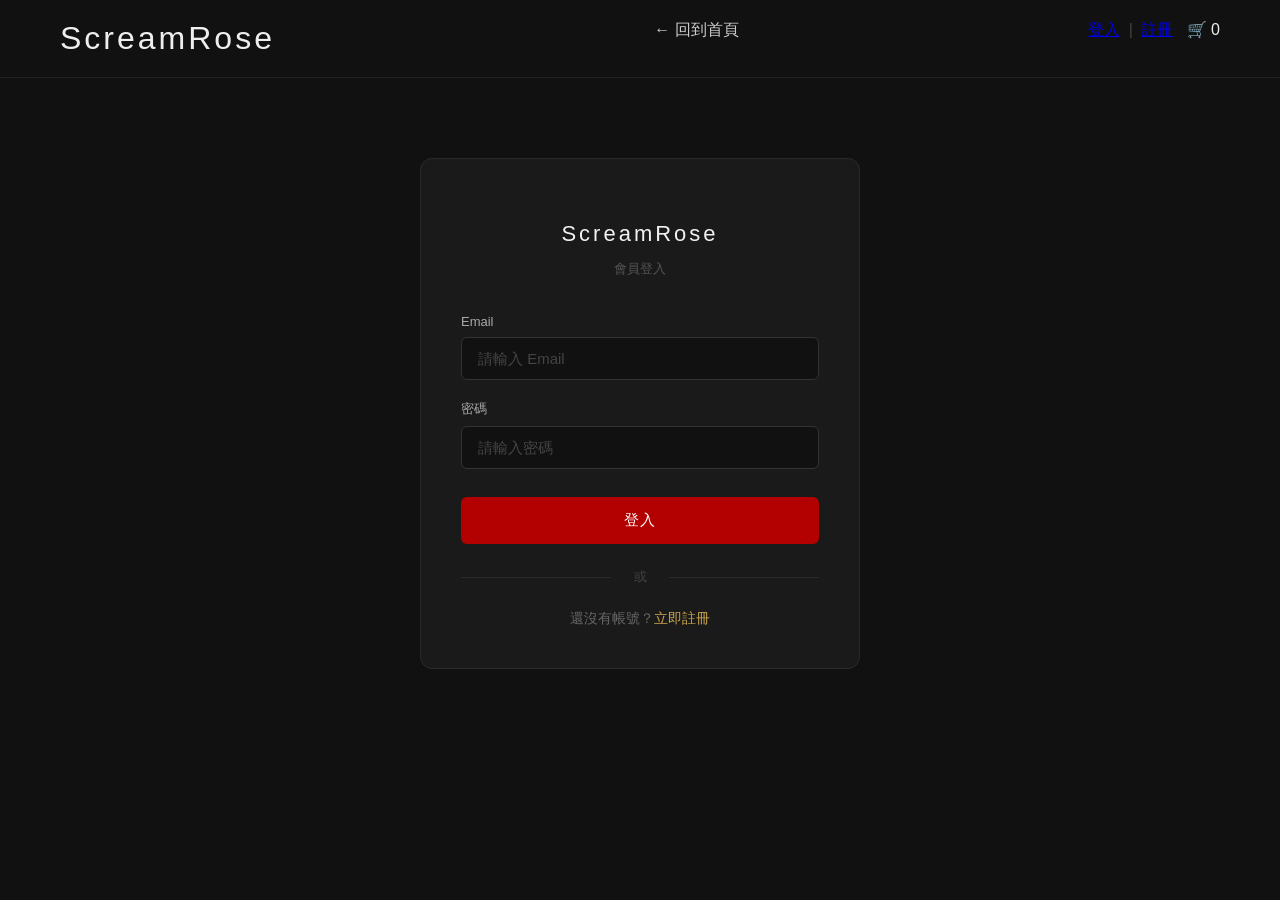
==== src/main/resources/static/admin-add.html @ 7bf57965 "deploy: ScreamRose initial commit" ====
<!DOCTYPE html>
<html lang="zh-TW">
<head>
  <meta charset="UTF-8">
  <meta name="viewport" content="width=device-width, initial-scale=1.0">
  <title>ScreamRose | 新增商品</title>
  <link rel="stylesheet" href="style.css">
  <style>
    body { background: #0a0a0a; color: #f1f1f1; font-family: sans-serif; margin: 0; }

    .add-wrap {
      max-width: 780px;
      margin: 0 auto;
      padding: 48px 24px 80px;
    }

    /* 麵包屑導覽 */
    .breadcrumb {
      font-size: 13px;
      color: #444;
      margin-bottom: 28px;
      display: flex;
      align-items: center;
      gap: 8px;
    }
    .breadcrumb a { color: #666; text-decoration: none; transition: color 0.2s; }
    .breadcrumb a:hover { color: #f1f1f1; }
    .breadcrumb span { color: #b30000; }

    /* 頁面標題區 */
    .page-header {
      display: flex;
      align-items: center;
      justify-content: space-between;
      margin-bottom: 36px;
      padding-bottom: 20px;
      border-bottom: 1px solid #1e1e1e;
    }
    .page-header h1 {
      font-size: 24px;
      letter-spacing: 3px;
      margin: 0;
    }
    .btn-back {
      padding: 8px 20px;
      background: transparent;
      border: 1px solid #333;
      color: #888;
      border-radius: 6px;
      cursor: pointer;
      font-size: 13px;
      text-decoration: none;
      display: inline-flex;
      align-items: center;
      gap: 6px;
      transition: all 0.2s;
    }
    .btn-back:hover { border-color: #555; color: #f1f1f1; }

    /* ── 表單卡片 ── */
    .form-card {
      background: #0e0e0e;
      border: 1px solid #1e1e1e;
      border-radius: 12px;
      padding: 32px;
      margin-bottom: 20px;
    }
    .form-card h2 {
      font-size: 13px;
      color: #555;
      letter-spacing: 2px;
      text-transform: uppercase;
      margin: 0 0 20px;
      padding-bottom: 12px;
      border-bottom: 1px solid #1a1a1a;
    }

    /* 表單格線 */
    .form-grid {
      display: grid;
      grid-template-columns: 1fr 1fr;
      gap: 14px;
    }
    .form-grid .full { grid-column: span 2; }

    /* 輸入框共用樣式 */
    .form-grid input,
    .form-grid textarea,
    .form-grid select {
      background: #111;
      border: 1px solid #252525;
      color: #f1f1f1;
      padding: 11px 14px;
      border-radius: 7px;
      font-size: 14px;
      width: 100%;
      box-sizing: border-box;
      outline: none;
      transition: border-color 0.2s, background 0.2s;
    }
    .form-grid input:focus,
    .form-grid textarea:focus,
    .form-grid select:focus {
      border-color: #b30000;
      background: #131313;
    }
    .form-grid textarea {
      height: 100px;
      resize: vertical;
      font-family: inherit;
    }
    .form-grid select option { background: #111; }

    /* 輸入框標籤 */
    .field-wrap { display: flex; flex-direction: column; gap: 6px; }
    .field-label { font-size: 12px; color: #555; letter-spacing: 1px; }
    .field-label em { color: #b30000; font-style: normal; } /* 必填星號 */

    /* ── 圖片上傳區 ── */
    .image-upload-area {
      border: 2px dashed #252525;
      border-radius: 8px;
      padding: 24px;
      text-align: center;
      cursor: pointer;
      transition: border-color 0.2s, background 0.2s;
      position: relative;
    }
    .image-upload-area:hover { border-color: #555; background: #111; }
    .image-upload-area.has-image { border-style: solid; border-color: #333; }
    .image-upload-area input[type="file"] {
      position: absolute; inset: 0; opacity: 0; cursor: pointer; width: 100%; height: 100%;
    }
    .upload-icon { font-size: 32px; margin-bottom: 8px; }
    .upload-hint { font-size: 13px; color: #555; }
    .upload-hint strong { color: #888; }
    #upload-preview {
      width: 100%; max-height: 200px; object-fit: contain;
      border-radius: 6px; display: none; margin-top: 12px;
    }
    #upload-filename {
      font-size: 12px; color: #c9a44c; margin-top: 8px; display: none;
    }
    #upload-loading { font-size: 13px; color: #c9a44c; display: none; margin-top: 8px; }

    /* ── 底部按鈕列 ── */
    .action-bar {
      display: flex;
      gap: 12px;
      justify-content: flex-end;
      padding-top: 8px;
    }
    .btn-cancel {
      padding: 11px 28px;
      background: transparent;
      border: 1px solid #333;
      color: #888;
      border-radius: 7px;
      cursor: pointer;
      font-size: 14px;
      text-decoration: none;
      transition: all 0.2s;
    }
    .btn-cancel:hover { border-color: #555; color: #f1f1f1; }
    .btn-submit {
      padding: 11px 36px;
      background: #b30000;
      color: #fff;
      border: none;
      border-radius: 7px;
      cursor: pointer;
      font-size: 14px;
      letter-spacing: 1px;
      transition: background 0.2s;
    }
    .btn-submit:hover { background: #cc0000; }
    .btn-submit:disabled { background: #4a0000; cursor: not-allowed; }

    /* 成功 / 錯誤提示 */
    .msg-box {
      padding: 12px 18px;
      border-radius: 7px;
      font-size: 14px;
      margin-bottom: 20px;
      display: none;
    }
    .msg-success { background: #0a2a0a; border: 1px solid #1a4a1a; color: #4caf50; display: block; }
    .msg-error   { background: #2a0a0a; border: 1px solid #4a1a1a; color: #ef5350; display: block; }
  </style>
</head>
<body>

<header class="top-bar">
  <a href="index.html" class="brand" style="text-decoration:none;color:inherit;">ScreamRose</a>
  <nav>
    <a href="guitars.html">Guitars</a>
    <a href="artists.html">Artists</a>
    <a href="support.html">Support</a>
  </nav>
  <div class="cart">
    <span id="auth-area"></span>
  </div>
</header>

<div class="add-wrap">

  <!-- 麵包屑 -->
  <div class="breadcrumb">
    <a href="admin.html">後台管理</a>
    ›
    <span>新增商品</span>
  </div>

  <!-- 頁面標題 -->
  <div class="page-header">
    <h1>＋ 新增商品</h1>
    <a href="admin.html" class="btn-back">← 返回列表</a>
  </div>

  <!-- 訊息區 -->
  <div id="msg-box" class="msg-box"></div>

  <!-- ── 卡片一：基本資料 ── -->
  <div class="form-card">
    <h2>基本資料</h2>
    <div class="form-grid">

      <div class="field-wrap">
        <label class="field-label">商品名稱 <em>*</em></label>
        <input id="f-name" placeholder="例：ScreamRose Les Paul" />
      </div>

      <div class="field-wrap">
        <label class="field-label">價格（NT$）<em>*</em></label>
        <input id="f-price" type="number" placeholder="例：128000" min="0" />
      </div>

      <div class="field-wrap">
        <label class="field-label">系列 <em>*</em></label>
        <!-- 直接用下拉選單，不用自己打 -->
		
		<!-- datalist：可以從下拉選，也可以自己打新的 -->
		<input id="f-series" 
		       list="series-list" 
		       placeholder="選擇或輸入新系列…" 
		       autocomplete="off" />
		<datalist id="series-list">
		  <!-- 選項由 loadSeriesOptions() 動態填入 -->
		</datalist>
		
      </div>

      <div class="field-wrap">
        <label class="field-label">顏色 <em>*</em></label>
        <input id="f-color" placeholder="例：Heritage Cherry Sunburst" />
      </div>

      <div class="field-wrap">
        <label class="field-label">庫存數量 <em>*</em></label>
        <input id="f-stock" type="number" placeholder="例：5" min="0" />
      </div>

      <div class="field-wrap">
        <!-- 保留空格，對齊排版 -->
      </div>

      <div class="field-wrap full">
        <label class="field-label">商品描述</label>
        <textarea id="f-desc" placeholder="輸入商品詳細描述…"></textarea>
      </div>

    </div>
  </div>

  <!-- ── 卡片二：商品圖片 ── -->
  <div class="form-card">
    <h2>商品主圖</h2>

    <div class="image-upload-area" id="upload-area">
      <!-- 隱藏的真實 file input -->
      <input type="file" accept="image/*"
             onchange="handleImageUpload(this)" />
      <div id="upload-placeholder">
        <div class="upload-icon">🖼</div>
        <div class="upload-hint">點擊或拖曳圖片到這裡<br><strong>支援 JPG、PNG、WebP</strong></div>
      </div>
      <img id="upload-preview" alt="預覽" />
      <div id="upload-filename"></div>
      <div id="upload-loading">⏳ 上傳中…</div>
    </div>
	
	<!-- ── 卡片三：角度照片 ── -->
	<div class="form-card">
	  <h2>角度照片</h2>
	  <p style="font-size:13px;color:#555;margin:0 0 16px;">
	    可上傳多張不同角度的照片（例：琴頭、琴身、琴背、正面）
	  </p>

	  <!-- 已上傳的角度照片預覽區 -->
	  <div id="angle-grid" style="
	    display: grid;
	    grid-template-columns: repeat(auto-fill, minmax(150px, 1fr));
	    gap: 12px;
	    margin-bottom: 16px;
	  "></div>

	  <!-- 加入角度照片按鈕 -->
	  <label style="
	    display: inline-flex; align-items: center; gap: 8px;
	    padding: 10px 20px; background: #111; border: 1px dashed #333;
	    border-radius: 7px; cursor: pointer; font-size: 13px; color: #888;
	    transition: all 0.2s;
	  " onmouseover="this.style.borderColor='#555';this.style.color='#fff'"
	     onmouseout="this.style.borderColor='#333';this.style.color='#888'">
	    ＋ 新增角度照片
	    <input type="file" accept="image/*" multiple
	           style="display:none" onchange="handleAngleUpload(this)" />
	  </label>
	  <span id="angle-loading" style="font-size:12px;color:#c9a44c;margin-left:12px;display:none;">
	    ⏳ 上傳中…
	  </span>
	</div>

    <!-- 圖片路徑（後端回傳後自動填入，唯讀） -->
    <input type="hidden" id="f-image" />
  </div>

  <!-- ── 卡片四：試聽音檔 ── -->
  <div class="form-card">
    <h2>試聽音檔</h2>
    <p style="font-size:13px;color:#555;margin:0 0 16px;">
      上傳一段音檔供客戶試聽（支援 MP3、WAV，建議 30 秒以內）
    </p>

    <div id="audio-upload-area" style="
      border: 2px dashed #252525; border-radius: 8px;
      padding: 24px; text-align: center; position: relative;
      transition: all 0.2s; cursor: pointer;
    " onmouseover="this.style.borderColor='#555'"
       onmouseout="this.style.borderColor='#252525'">
      <input type="file" accept=".mp3,.wav,audio/*"
             style="position:absolute;inset:0;opacity:0;cursor:pointer;width:100%;height:100%;"
             onchange="handleAudioUpload(this)" />
      <div id="audio-placeholder">
        <div style="font-size:32px;margin-bottom:8px;">🎵</div>
        <div style="font-size:13px;color:#555;">
          點擊上傳音檔<br>
          <strong style="color:#888;">支援 MP3、WAV</strong>
        </div>
      </div>
      <div id="audio-result" style="display:none;">
        <audio id="audio-player" controls style="width:100%;margin-bottom:8px;"></audio>
        <div id="audio-filename" style="font-size:12px;color:#c9a44c;"></div>
        <div style="font-size:12px;color:#444;margin-top:6px;">點擊此區域可重新上傳</div>
      </div>
      <div id="audio-loading" style="display:none;font-size:13px;color:#c9a44c;margin-top:8px;">
        ⏳ 上傳中…
      </div>
    </div>

    <input type="hidden" id="f-audio" />
  </div>
  <!-- ── 底部操作按鈕 ── -->
  <div class="action-bar">
    <a href="admin.html" class="btn-cancel">取消</a>
    <button class="btn-submit" id="btn-submit" onclick="createProduct()">儲存商品</button>
  </div>

</div>

<script src="header.js" defer></script>
<script>
  /* ── JWT 驗證，非 ADMIN 踢出 ── */
  const token = localStorage.getItem("token");
  const role  = localStorage.getItem("role");
  if (!token || role !== "ADMIN") {
    alert("⚠ 請先以 ADMIN 身份登入！");
    location.href = "Login.html";
  }

  const API = "http://localhost:8080";
  
  // 暫存角度照片清單（存放後端回傳的 URL）
  let angleImages = [];

  /* ════ 角度照片上傳 ════ */
  function handleAngleUpload(input) {
    const files = Array.from(input.files);
    if (!files.length) return;

    document.getElementById("angle-loading").style.display = "inline";

    // 逐一上傳每張照片
    const uploadPromises = files.map(file => {
      const formData = new FormData();
      formData.append("file", file);
      return fetch(API + "/api/admin/upload", {
        method: "POST",
        headers: { "Authorization": "Bearer " + token },
        body: formData
      })
      .then(r => r.json())
      .then(data => {
        if (data.imageUrl) {
          // 加入暫存清單
          angleImages.push({ url: data.imageUrl, sortOrder: angleImages.length });
          renderAngleGrid(); // 更新畫面
        }
      });
    });

    // 全部上傳完成後隱藏loading
    Promise.all(uploadPromises).then(() => {
      document.getElementById("angle-loading").style.display = "none";
      input.value = ""; // 清空 input，讓同一張圖可以重複選
    });
  }

  /* ════ 渲染角度照片預覽格 ════ */
  function renderAngleGrid() {
    const grid = document.getElementById("angle-grid");
    grid.innerHTML = angleImages.map((img, index) => `
      <div style="position:relative;border-radius:8px;overflow:hidden;border:1px solid #222;">
        <img src="${img.url}" style="width:100%;height:120px;object-fit:cover;display:block;" />
        <!-- 排序標籤 -->
        <div style="
          position:absolute;bottom:0;left:0;right:0;
          background:rgba(0,0,0,0.7);padding:4px 8px;
          font-size:11px;color:#aaa;display:flex;justify-content:space-between;align-items:center;
        ">
          <span>第 ${index + 1} 張</span>
          <!-- 刪除按鈕 -->
          <button onclick="removeAngleImage(${index})" style="
            background:transparent;border:none;color:#b30000;
            cursor:pointer;font-size:14px;padding:0;line-height:1;
          ">✕</button>
        </div>
      </div>
    `).join("");
  }

  /* ════ 移除角度照片 ════ */
  function removeAngleImage(index) {
    angleImages.splice(index, 1);
    // 重新排序
    angleImages.forEach((img, i) => img.sortOrder = i);
    renderAngleGrid();
  }
  
  /* ════ 音檔上傳 ════ */
  function handleAudioUpload(input) {
    const file = input.files[0];
    if (!file) return;

    document.getElementById("audio-loading").style.display = "block";
    document.getElementById("audio-placeholder").style.display = "none";

    const formData = new FormData();
    formData.append("file", file);

    fetch(API + "/api/admin/upload-audio", {
      method: "POST",
      headers: { "Authorization": "Bearer " + token },
      body: formData
    })
    .then(r => r.json())
    .then(data => {
      document.getElementById("audio-loading").style.display = "none";
      if (data.error) {
        showMsg("❌ 音檔上傳失敗：" + data.error, "error");
        document.getElementById("audio-placeholder").style.display = "block";
        return;
      }
      document.getElementById("f-audio").value = data.audioUrl;
      const player = document.getElementById("audio-player");
      player.src = "/" + data.audioUrl;
      document.getElementById("audio-filename").textContent = "✅ " + data.audioUrl;
      document.getElementById("audio-result").style.display = "block";
    })
    .catch(err => {
      document.getElementById("audio-loading").style.display = "none";
      document.getElementById("audio-placeholder").style.display = "block";
      showMsg("❌ 上傳失敗：" + err, "error");
    });
  }

  /* ════ 圖片上傳 ════ */
  function handleImageUpload(input) {
    const file = input.files[0];
    if (!file) return;

    // 顯示本地預覽（不等 API 回傳，體驗更好）
    const reader = new FileReader();
    reader.onload = e => {
      const preview = document.getElementById("upload-preview");
      preview.src = e.target.result;
      preview.style.display = "block";
      document.getElementById("upload-placeholder").style.display = "none";
      document.getElementById("upload-area").classList.add("has-image");
    };
    reader.readAsDataURL(file);

    // 實際上傳到後端
    document.getElementById("upload-loading").style.display = "block";
    document.getElementById("upload-filename").style.display = "none";

    const formData = new FormData();
    formData.append("file", file);

    fetch(API + "/api/admin/upload", {
      method: "POST",
      headers: { "Authorization": "Bearer " + token },
      body: formData
    })
    .then(r => r.json())
    .then(data => {
      document.getElementById("upload-loading").style.display = "none";
      if (data.error) {
        showMsg("❌ 圖片上傳失敗：" + data.error, "error");
        return;
      }
      // 儲存後端回傳的路徑
      document.getElementById("f-image").value = data.imageUrl;
      const fname = document.getElementById("upload-filename");
      fname.textContent = "✅ " + data.imageUrl;
      fname.style.display = "block";
    })
    .catch(err => {
      document.getElementById("upload-loading").style.display = "none";
      showMsg("❌ 上傳失敗：" + err, "error");
    });
  }

  /* ════ 新增商品 ════ */
  function createProduct() {
    // ── 基本驗證 ──
    const name   = document.getElementById("f-name").value.trim();
    const price  = document.getElementById("f-price").value;
    const series = document.getElementById("f-series").value;
    const color  = document.getElementById("f-color").value.trim();
    const stock  = document.getElementById("f-stock").value;
    const image  = document.getElementById("f-image").value;
    const desc   = document.getElementById("f-desc").value.trim();
	const audio = document.getElementById("f-audio").value;

    if (!name)   { showMsg("❌ 請輸入商品名稱", "error"); return; }
    if (!price)  { showMsg("❌ 請輸入價格", "error"); return; }
    if (!series) { showMsg("❌ 請選擇系列", "error"); return; }
    if (!color)  { showMsg("❌ 請輸入顏色", "error"); return; }
    if (!stock)  { showMsg("❌ 請輸入庫存數量", "error"); return; }
    if (!image)  { showMsg("❌ 請上傳商品圖片", "error"); return; }

    // ── 送出 API ──
    const btn = document.getElementById("btn-submit");
    btn.disabled = true;
    btn.textContent = "儲存中…";

    const body = { name, price, series, color, image, stock, description: desc, audio };

	fetch(API + "/api/admin/products", {
	  method: "POST",
	  headers: {
	    "Content-Type": "application/json",
	    "Authorization": "Bearer " + token
	  },
	  body: JSON.stringify(body)
	})
	.then(r => r.json())
	.then(data => {
	  const productId = data.id;

	  const anglePromises = angleImages.map(img =>
	    fetch(API + "/api/products/" + productId + "/images", {
	      method: "POST",
	      headers: {
	        "Content-Type": "application/json",
	        "Authorization": "Bearer " + token
	      },
	      body: JSON.stringify({ imageUrl: img.url, sortOrder: img.sortOrder })
	    })
	  );

	  return Promise.all(anglePromises);
	})
	.then(() => {
	  showMsg("✅ 商品與角度照片新增成功！3 秒後返回列表…", "success");
	  btn.textContent = "已儲存";
	  setTimeout(() => { location.href = "admin.html"; }, 3000);
	})
	.catch(err => {
	  showMsg("❌ 新增失敗：" + err, "error");
	  btn.disabled = false;
	  btn.textContent = "儲存商品";
	});
  }

  /* ════ 顯示訊息 ════ */
  function showMsg(text, type) {
    const box = document.getElementById("msg-box");
    box.textContent = text;
    box.className = "msg-box msg-" + type;
    // 捲動到訊息位置
    box.scrollIntoView({ behavior: "smooth", block: "center" });
  }
  // 動態載入系列選單
  function loadSeriesOptions() {
    fetch(API + "/api/products/series")
      .then(r => r.json())
      .then(list => {
        const datalist = document.getElementById("series-list");
        // 重設選單
        datalist.innerHTML = '<option value="">請選擇系列…</option>';
        // 把每個系列加進去
        list.forEach(series => {
          const opt = document.createElement("option");
          opt.value = series;
          opt.textContent = series;
          datalist.appendChild(opt);
        });
      })
      .catch(() => {
        // 如果 API 失敗，fallback 回固定選項
        document.getElementById("series-list").innerHTML = `
          <option value="">請選擇系列…</option>
          <option value="Vintage Collection">Vintage Collection</option>
          <option value="Modern Collection">Modern Collection</option>
        `;
      });
  }

  // 頁面載入時執行
  loadSeriesOptions();
</script>
</body>
</html>
---- src/main/resources/static/style.css ----
body {
    margin: 0;
    font-family: "Helvetica Neue", Arial, sans-serif;
    background-color: #0b0b0b;
    color: #f1f1f1;
}

/* Header */
.top-bar {
    display: flex;
    justify-content: space-between;
    padding: 20px 60px;
    border-bottom: 1px solid #222;
}

.brand {
    font-size: 32px;
    letter-spacing: 3px;
}

nav a {
    margin-left: 30px;
    color: #ccc;
    text-decoration: none;
}

nav a:hover {
    color: #fff;
}

/* Product Layout */
.product-page {
    display: flex;
    max-width: 1400px;
    margin: 60px auto;
    padding: 0 40px;
    gap: 80px;
}

/* Gallery */
.gallery {
    flex: 1;
}




.thumbnails {
    display: flex;
    gap: 15px;
    margin-top: 20px;
}

.thumb {
    width: 80px;
    cursor: pointer;
    opacity: 0.6;
    border-radius: 6px;
    transition: 0.3s;
}

.thumb:hover,
.thumb.active {
    opacity: 1;
    outline: 2px solid #b30000;
}

/* Details */
.details {
    flex: 1;
}

.details h1 {
    font-size: 42px;
    margin-bottom: 10px;
}

.subtitle {
    color: #aaa;
    margin-bottom: 30px;
}

.price {
    font-size: 32px;
    color: #ff4d4d;
    margin-bottom: 20px;
}

.desc {
    line-height: 1.8;
    margin-bottom: 30px;
}

.options select {
    width: 100%;
    padding: 12px;
    margin-bottom: 20px;
    background: #111;
    color: #fff;
    border: 1px solid #333;
}

/* Quantity */
.quantity {
    display: flex;
    align-items: center;
    margin-bottom: 30px;
}

.quantity button {
    width: 40px;
    height: 40px;
    background: #222;
    color: #fff;
    border: none;
    font-size: 20px;
}

.quantity input {
    width: 60px;
    text-align: center;
    margin: 0 10px;
}

/* Cart */
.add-cart {
    width: 100%;
    padding: 18px;
    font-size: 18px;
    background: #b30000;
    border: none;
    color: #fff;
    cursor: pointer;
}

.add-cart:hover {
    background: #ff1a1a;
}

.shipping {
    margin-top: 20px;
    color: #aaa;
}

/* Specs */
.specs {
    max-width: 1000px;
    margin: 80px auto;
    padding: 0 40px;
}

.specs h2 {
    font-size: 32px;
    margin-bottom: 30px;
}

.specs table {
    width: 100%;
    border-collapse: collapse;
}

.specs td {
    padding: 15px;
    border-bottom: 1px solid #222;
}

/* Footer */
.footer {
    text-align: center;
    padding: 40px;
    color: #666;
}

/* ===== 主預覽區 ===== */
.main-preview {
    width: 100%;
}

.main-preview img {
    width: 100%;
    border-radius: 12px;
}

/* ===== 雙圖顯示模式 ===== */
.dual {
    display: flex;
    flex-direction: column;
    gap: 20px;
}

.dual img {
    box-shadow: 0 20px 50px rgba(0,0,0,0.7);
}

/* ===== 隱藏用 ===== */
.hidden {
    display: none;
}

/* 全站共用 */
body {
  margin: 0;
  font-family: Arial, Helvetica, sans-serif;
  background-color: #111;
  color: #eee;
}

/* 頁首 */
.site-header {
  display: flex;
  justify-content: space-between;
  align-items: center;
  padding: 20px 40px;
  background-color: #000;
  border-bottom: 1px solid #333;
}

.site-header h1 {
  margin: 0;
  font-size: 22px;
  letter-spacing: 1px;
}

.back-link {
  color: #c9a44c;
  text-decoration: none;
}

.back-link:hover {
  text-decoration: underline;
}

/* 購物車容器 */
.cart-container {
  max-width: 900px;
  margin: 40px auto;
  padding: 20px;
}

.cart-container h2 {
  margin-bottom: 30px;
  border-bottom: 1px solid #333;
  padding-bottom: 10px;
}

/* 單項商品 */
.cart-item {
  display: flex;
  align-items: center;
  gap: 20px;
  padding: 20px 0;
  border-bottom: 1px solid #333;
}

.cart-item img {
  width: 140px;
  border-radius: 6px;
}

.cart-info h3 {
  margin: 0 0 8px;
}

.cart-info p {
  margin: 0;
  color: #aaa;
}

/* 價格 */
.cart-price {
  margin-left: auto;
  font-size: 18px;
  color: #c9a44c;
}

/* 總金額 */
.cart-total {
  display: flex;
  justify-content: space-between;
  font-size: 20px;
  margin-top: 30px;
  padding-top: 20px;
  border-top: 1px solid #444;
}

/* 結帳按鈕 */
.checkout-btn {
  width: 100%;
  margin-top: 30px;
  padding: 15px;
  font-size: 16px;
  background-color: #c9a44c;
  color: #000;
  border: none;
  cursor: pointer;
  letter-spacing: 1px;
}

.checkout-btn:hover {
  background-color: #e0bb63;
}

}

.auth-link-btn {
  color: #ccc;
  text-decoration: none;
  font-size: 14px;
  transition: color 0.2s;
}
.auth-link-btn:hover { color: #fff; }
.auth-divider-line {
  color: #444;
  margin: 0 4px;
}
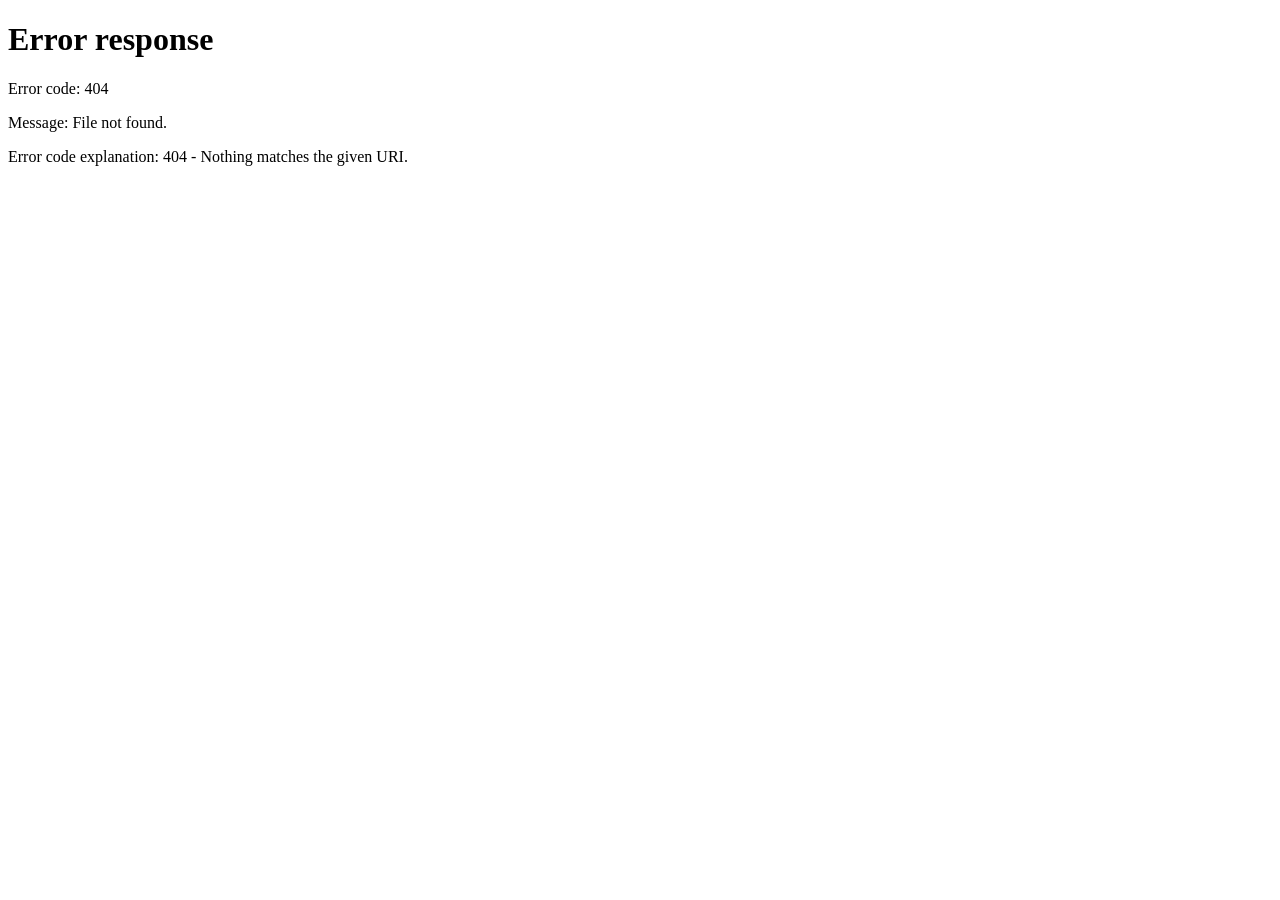
==== commit 43a8c64a: "fix: rename Login.html to login.html" ====
--- a/src/main/resources/static/admin-add.html
+++ b/src/main/resources/static/admin-add.html
@@ -375,10 +375,10 @@
   const role  = localStorage.getItem("role");
   if (!token || role !== "ADMIN") {
     alert("⚠ 請先以 ADMIN 身份登入！");
-    location.href = "Login.html";
-  }
-
-  const API = "http://localhost:8080";
+    location.href = "login.html";
+  }
+
+  const API = "";
   
   // 暫存角度照片清單（存放後端回傳的 URL）
   let angleImages = [];
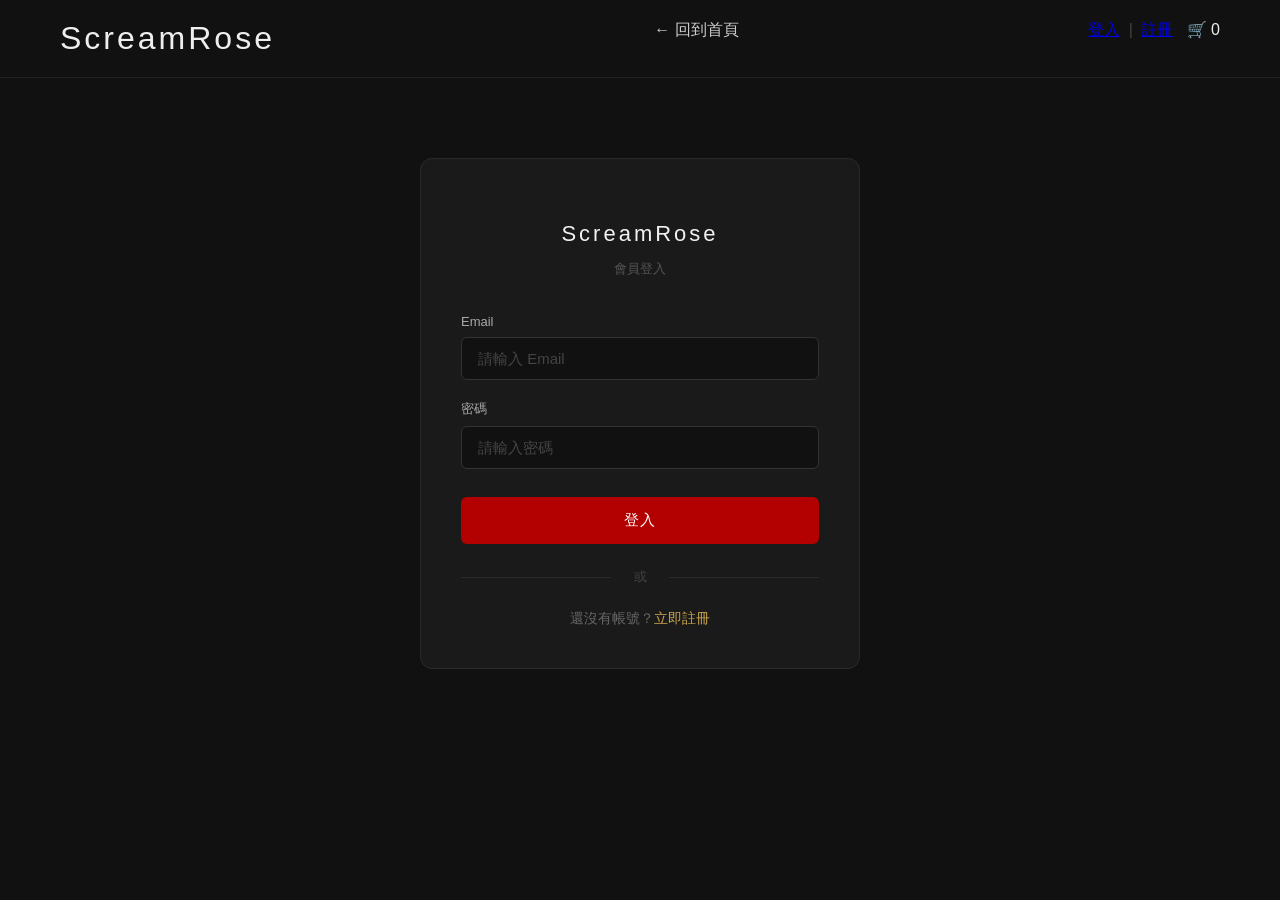
==== commit a58262e2: "fix: upload image directly to Cloudinary" ====
--- a/src/main/resources/static/admin-add.html
+++ b/src/main/resources/static/admin-add.html
@@ -506,23 +506,20 @@
 
     const formData = new FormData();
     formData.append("file", file);
-
-    fetch(API + "/api/admin/upload", {
-      method: "POST",
-      headers: { "Authorization": "Bearer " + token },
-      body: formData
-    })
+	formData.append("upload_preset", "screamrose_upload");
+
+	fetch("https://api.cloudinary.com/v1_1/dwmyk1ycx/image/upload", {
+	  method: "POST",
+	  body: formData
+	})
     .then(r => r.json())
     .then(data => {
       document.getElementById("upload-loading").style.display = "none";
-      if (data.error) {
-        showMsg("❌ 圖片上傳失敗：" + data.error, "error");
-        return;
-      }
+    
       // 儲存後端回傳的路徑
-      document.getElementById("f-image").value = data.imageUrl;
+      document.getElementById("f-image").value = data.secure_url;
       const fname = document.getElementById("upload-filename");
-      fname.textContent = "✅ " + data.imageUrl;
+      fname.textContent = "✅ 上傳成功";
       fname.style.display = "block";
     })
     .catch(err => {
